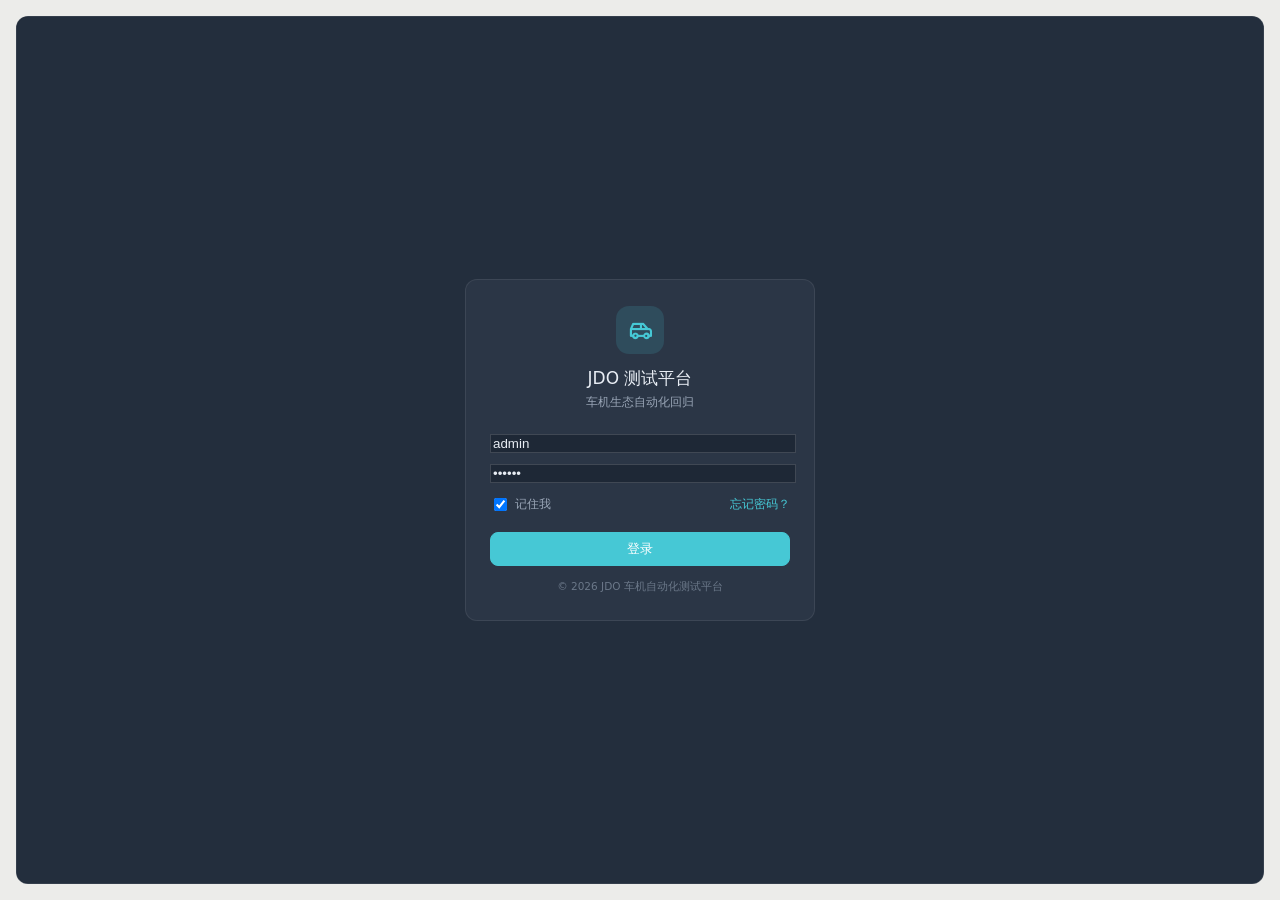
==== frontend/index.html @ 659770c1 "JDO 车机自动化测试平台：多框架适配 + 真机执行 + Allure 报告 - 平台：FastAPI+SQLite 三层后端 + 免构建分层静态前端（11 模块，交互对齐设计原型） - 手工用例库：" ====
<!DOCTYPE html>
<!--
  JDO 车机自动化测试平台 · 前端外壳
  ─ 免构建静态工程：改完刷新即生效，无 node/打包依赖
  ─ DOM 结构与 doc/原型-交互版.html 完全一致，保证观感/交互对齐
  ─ 分层：css/(设计token+组件样式) · js/(api/store/ui/theme/router) · js/views/(每模块一文件)
  ─ 图标与图表库已本地化到 vendor/（台架内网无外网也可用）
-->
<html lang="zh-CN">
<head>
<meta charset="utf-8">
<meta name="viewport" content="width=device-width, initial-scale=1">
<title>JDO 车机自动化测试平台</title>
<link rel="stylesheet" href="vendor/tabler-icons.min.css">
<link rel="stylesheet" href="css/tokens.css">
<link rel="stylesheet" href="css/components.css">
<script src="vendor/chart.umd.min.js"></script>
</head>
<body>
<!-- .jdo 上的内联变量 = 默认「柔和」深色主题（与原型一致），主题切换由 js/theme.js 管理 -->
<div class="jdo" style="--color-background-primary:#2b3646; --color-background-secondary:#323e4f; --color-background-tertiary:#1e2836; --color-text-primary:#e8edf4; --color-text-secondary:#98a4b5; --color-text-tertiary:#6b7889; --color-border-tertiary:rgba(255,255,255,0.08); --color-border-secondary:rgba(255,255,255,0.15); --color-text-info:#46c8d5; --color-background-info:rgba(70,200,213,0.15); --color-border-info:rgba(70,200,213,0.5); --color-text-success:#4dd497; --color-background-success:rgba(77,212,151,0.16); --color-text-danger:#ef7088; --color-background-danger:rgba(239,112,136,0.16); --color-text-warning:#e6b25f; --color-background-warning:rgba(230,178,95,0.16);">
<h2 class="sr-only">JDO 车机自动化测试平台。</h2>

<!-- 平台主框架：侧边栏 + 主区（顶部栏 + 内容）。主题切换已并入顶栏右侧。 -->
<div id="frame" style="position:relative; display: flex; background: #232e3d; border: 0.5px solid var(--color-border-tertiary); border-radius: var(--border-radius-lg); overflow: hidden; flex: 1; min-height: 0;">
  <div id="sidebar" style="width: 158px; flex-shrink: 0; border-right: 0.5px solid var(--color-border-tertiary); background: #1b2431; display:flex; flex-direction:column;">
    <div style="padding: 12px 13px; border-bottom: 0.5px solid var(--color-border-tertiary);">
      <div style="display:flex;align-items:center;gap:8px;font-weight:500;font-size:13px;color:var(--color-text-primary);"><span style="width:24px;height:24px;border-radius:7px;background:var(--color-background-info);color:var(--color-text-info);display:flex;align-items:center;justify-content:center;"><i class="ti ti-car" style="font-size: 15px;" aria-hidden="true"></i></span>JDO 测试平台</div>
      <div style="font-size:10.5px;color:var(--color-text-tertiary);margin-top:5px;padding-left:32px;">车机生态自动化回归</div>
    </div>
    <div id="side" style="padding: 6px 8px 12px; flex:1; min-height:0; overflow-y:auto;"></div>
    <!-- 侧栏底部用户区：登录成功后由 js 更新姓名/角色/头像首字 -->
    <div id="userbox" style="border-top:0.5px solid var(--color-border-tertiary);padding:9px 11px;display:flex;align-items:center;gap:8px;">
      <span id="userAvatar" style="width:26px;height:26px;border-radius:50%;background:var(--color-background-info);color:var(--color-text-info);display:flex;align-items:center;justify-content:center;font-size:12px;font-weight:500;flex-shrink:0;">张</span>
      <div style="flex:1;min-width:0;line-height:1.25;"><div id="userName" style="font-size:12px;color:var(--color-text-primary);">张三</div><div id="userRole" style="font-size:10.5px;color:var(--color-text-tertiary);">管理员</div></div>
      <button id="logoutBtn" class="iconbtn" title="退出登录" aria-label="退出登录" style="width:24px;height:24px;"><i class="ti ti-logout" aria-hidden="true"></i></button>
    </div>
  </div>
  <div id="main" style="flex:1;min-width:0;display:flex;flex-direction:column;">
    <div id="topbar" style="display:flex;align-items:center;justify-content:space-between;gap:10px;padding:11px 16px;border-bottom:0.5px solid var(--color-border-tertiary);">
      <div id="crumb" style="font-size:13px;"></div>
      <div style="display:flex;align-items:center;gap:13px;">
        <span style="display:inline-flex;align-items:center;gap:6px;font-size:12px;color:var(--color-text-secondary);"><span id="svcDot" style="width:7px;height:7px;border-radius:50%;background:var(--color-text-success);display:inline-block;"></span><span id="svcText">服务正常</span> · <span id="svcTime" style="font-family:var(--font-mono);font-size:11.5px;"></span></span>
        <!-- 主题切换：由页头独立行移入顶栏右侧（省出一行高度） -->
        <span style="display:inline-flex;align-items:center;gap:7px;padding-left:13px;border-left:0.5px solid var(--color-border-tertiary);"><span style="font-size:12px;color:var(--color-text-secondary);">主题</span><span id="themebar" style="display:inline-flex;gap:4px;"></span></span>
      </div>
    </div>
    <div id="content" style="flex:1;min-width:0;min-height:0;overflow-y:auto;padding:18px 18px 22px;"></div>
  </div>
</div>
</div>

<script type="module" src="js/main.js"></script>
</body>
</html>
---- frontend/css/tokens.css ----
/* 设计变量（与原型一致）
   :root 为「原版」浅色主题的基础值；「柔和」深色主题通过 js/theme.js
   在 .jdo 元素上覆写同名变量实现（切回原版 = 移除覆写）。 */
:root{
  --color-background-primary:#ffffff; --color-background-secondary:#f4f4f2; --color-background-tertiary:#ececea;
  --color-text-primary:#1d1d1f; --color-text-secondary:#6e6e73; --color-text-tertiary:#9a9aa0;
  --color-border-tertiary:rgba(0,0,0,.10); --color-border-secondary:rgba(0,0,0,.18); --color-border-info:rgba(14,116,144,.5);
  --color-text-info:#0e7490; --color-background-info:rgba(14,116,144,.10);
  --color-text-success:#15803d; --color-background-success:rgba(21,128,61,.12);
  --color-text-danger:#b91c1c; --color-background-danger:rgba(185,28,28,.10);
  --color-text-warning:#a16207; --color-background-warning:rgba(161,98,7,.12);
  --border-radius-md:8px; --border-radius-lg:12px; --border-radius-xl:16px;
  --font-mono:ui-monospace,Consolas,"Courier New",monospace; --font-sans:system-ui,"Microsoft YaHei",sans-serif;
}
/* 整页布局：锁定视口高度、禁止整页滚动 —— 框架尺寸恒定，长内容在内容区内部滚动
   （原型是内嵌小组件外框随内容伸缩，全屏平台改为标准管理后台行为，切页不跳动） */
body{margin:0;padding:16px;height:100vh;box-sizing:border-box;overflow:hidden;background:var(--color-background-tertiary);font-family:var(--font-sans)}
.jdo{height:100%;display:flex;flex-direction:column;}
.sr-only{position:absolute;width:1px;height:1px;overflow:hidden;clip:rect(0,0,0,0)}
---- frontend/css/components.css ----
/* 通用组件样式（原样迁移自原型，类名/数值勿改 —— 对齐原型观感的基准） */

/* 侧边栏：分组标签 + 导航按钮 */
.jdo .glab{font-size:11px;color:var(--color-text-tertiary);padding:10px 10px 4px;letter-spacing:0.04em;}
.jdo .sbtn{display:flex;align-items:center;gap:8px;font-size:12.5px;padding:7px 10px;border-radius:var(--border-radius-md);cursor:pointer;color:var(--color-text-secondary);border:none;background:transparent;text-align:left;width:100%;}
.jdo .sbtn:hover{background:var(--color-background-secondary);color:var(--color-text-primary);}
.jdo .sbtn.active{background:var(--color-background-info);color:var(--color-text-info);font-weight:500;}

/* 主题切换小按钮 */
.jdo .tbtn{font-size:11.5px;padding:4px 11px;border-radius:var(--border-radius-md);border:0.5px solid var(--color-border-secondary);background:transparent;color:var(--color-text-secondary);cursor:pointer;}
.jdo .tbtn.active{background:var(--color-background-info);color:var(--color-text-info);border-color:var(--color-border-info);}

/* 页头（标题 + 副标题 + 右侧动作区） */
.jdo .phead{display:flex;align-items:flex-end;justify-content:space-between;gap:10px;padding-bottom:11px;margin-bottom:13px;border-bottom:0.5px solid var(--color-border-tertiary);}
.jdo .ptitle{font-size:16px;font-weight:500;color:var(--color-text-primary);}
.jdo .psub{font-size:12px;color:var(--color-text-secondary);margin-top:3px;}

/* 数据表格 */
.jdo .tbl{width:100%;border-collapse:collapse;font-size:12.5px;color:var(--color-text-primary);}
.jdo .tbl th{text-align:left;font-weight:500;color:var(--color-text-secondary);padding:8px 7px;border-bottom:0.5px solid var(--color-border-tertiary);}
.jdo .tbl td{padding:8px 7px;border-bottom:0.5px solid var(--color-border-tertiary);}
.jdo .tbl tbody tr.hov:hover{background:var(--color-background-secondary);}

/* 状态徽标：ok=通过 fail=失败 run=执行中 mut=中性 info=信息 */
.jdo .badge{font-size:11px;padding:2px 8px;border-radius:var(--border-radius-md);white-space:nowrap;}
.jdo .b-ok{background:var(--color-background-success);color:var(--color-text-success);}
.jdo .b-fail{background:var(--color-background-danger);color:var(--color-text-danger);}
.jdo .b-run{background:var(--color-background-warning);color:var(--color-text-warning);}
.jdo .b-mut{background:var(--color-background-secondary);color:var(--color-text-secondary);border:0.5px solid var(--color-border-tertiary);}
.jdo .b-info{background:var(--color-background-info);color:var(--color-text-info);}

/* 卡片 / 指标卡 */
.jdo .card{background:var(--color-background-primary);border:0.5px solid var(--color-border-tertiary);border-radius:var(--border-radius-lg);padding:13px 15px;}
.jdo .mcard{background:var(--color-background-secondary);border:0.5px solid var(--color-border-tertiary);border-radius:var(--border-radius-md);padding:12px 13px;}
.jdo .mlab{font-size:11px;color:var(--color-text-secondary);letter-spacing:0.04em;}
.jdo .mnum{font-size:22px;font-weight:500;margin-top:6px;color:var(--color-text-primary);}

/* 常用文字 / 链接 / 统计 chip */
.jdo .sub{font-size:12px;color:var(--color-text-secondary);}
.jdo .lnk{color:var(--color-text-info);cursor:pointer;}
.jdo .mdlab{font-size:11px;color:var(--color-text-secondary);letter-spacing:0.03em;}
.jdo .chip{background:var(--color-background-secondary);border-radius:7px;padding:5px 10px;font-size:11.5px;color:var(--color-text-secondary);}
.jdo .chip b{font-weight:500;color:var(--color-text-primary);margin-left:3px;}

/* 图标按钮 / 主按钮 / 次按钮 */
.jdo .iconbtn{border:0.5px solid var(--color-border-secondary);background:transparent;border-radius:var(--border-radius-md);width:28px;height:26px;cursor:pointer;color:var(--color-text-secondary);font-size:14px;display:inline-flex;align-items:center;justify-content:center;padding:0;}
.jdo .iconbtn:hover{background:var(--color-background-secondary);color:var(--color-text-primary);}
.jdo input,.jdo select,.jdo textarea{background:var(--color-background-tertiary);color:var(--color-text-primary);border:0.5px solid var(--color-border-secondary);}
.jdo .pbtn{background:var(--color-text-info);color:#fff;border:1px solid var(--color-text-info);font-weight:500;border-radius:var(--border-radius-md);padding:7px 13px;cursor:pointer;}
.jdo .pbtn:hover{filter:brightness(1.08);}
.jdo .pbtn:disabled{opacity:.55;cursor:not-allowed;}
.jdo .gbtn{background:transparent;color:var(--color-text-secondary);border:0.5px solid var(--color-border-secondary);border-radius:var(--border-radius-md);padding:7px 13px;cursor:pointer;}
.jdo .gbtn:hover{background:var(--color-background-secondary);color:var(--color-text-primary);}

/* 滚动条：跟随主题的细滚动条（Windows 原生滚动条在深色界面过亮过宽） */
.jdo ::-webkit-scrollbar{width:8px;height:8px;}
.jdo ::-webkit-scrollbar-track{background:transparent;}
.jdo ::-webkit-scrollbar-thumb{background:var(--color-border-secondary);border-radius:4px;}
.jdo ::-webkit-scrollbar-thumb:hover{background:var(--color-text-tertiary);}
.jdo *{scrollbar-width:thin;scrollbar-color:var(--color-border-secondary) transparent;}

/* 开关（定时调度启停） */
.jdo .sw{position:relative;width:34px;height:19px;border-radius:10px;background:var(--color-border-secondary);cursor:pointer;display:inline-block;vertical-align:middle;}
.jdo .sw.on{background:var(--color-text-success);}
.jdo .sw::after{content:'';position:absolute;top:2px;left:2px;width:15px;height:15px;border-radius:50%;background:#fff;}
.jdo .sw.on::after{left:17px;}
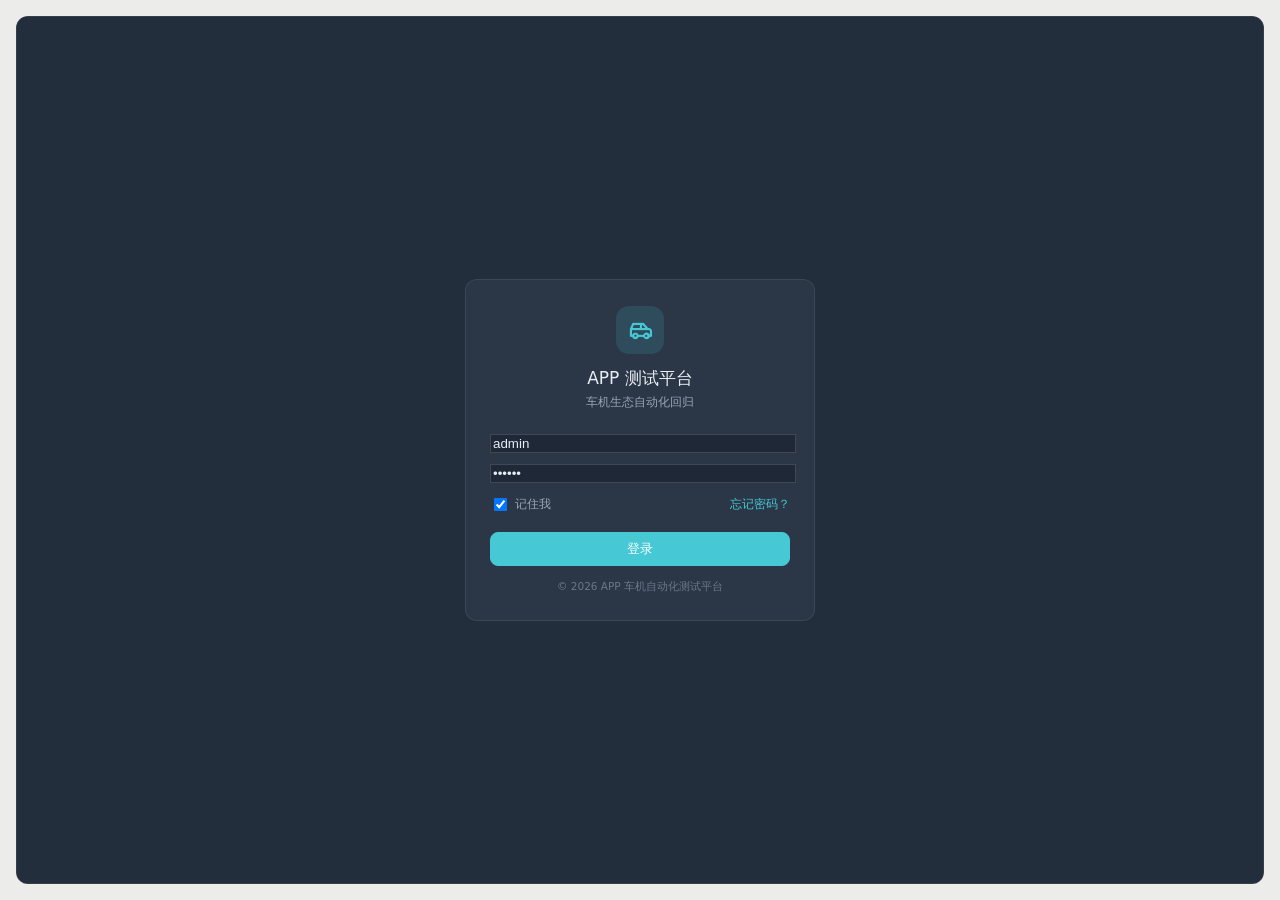
==== commit ebe0049d: "报告删除 + favicon/图标tofu兜底 + 品牌改名 APP 测试平台 - 测试报告删除：DELETE /api/reports/{id}（主记录+用例明细+Allure 产物目录，   与预" ====
--- a/frontend/index.html
+++ b/frontend/index.html
@@ -10,7 +10,23 @@
 <head>
 <meta charset="utf-8">
 <meta name="viewport" content="width=device-width, initial-scale=1">
-<title>JDO 车机自动化测试平台</title>
+<title>APP 车机自动化测试平台</title>
+<link rel="icon" type="image/svg+xml" href="favicon.svg">
+<!-- 图标字体预加载：不等 CSS 解析完再排队，首屏图标即刻可用（URL 须与 CSS 内 @font-face 完全一致；
+     字体请求走 CORS 模式，同源也必须带 crossorigin，否则会重复下载） -->
+<link rel="preload" href="vendor/fonts/tabler-icons.woff2?v3.5.0" as="font" type="font/woff2" crossorigin>
+<script>
+/* 图标字体就绪前隐藏 .ti 字形：字体没到时后备字体会把图标码位画成「方框叉」（tofu）。
+   就绪（或 3s 超时兜底）即恢复 —— 首次访问慢网络下图标"晚一点出现"但绝不显示乱码框。 */
+document.documentElement.classList.add('icons-loading');
+(function () {
+  var done = function () { document.documentElement.classList.remove('icons-loading'); };
+  if (document.fonts && document.fonts.load) {
+    document.fonts.load('12px tabler-icons').then(done, done);
+  }
+  setTimeout(done, 3000);
+})();
+</script>
 <link rel="stylesheet" href="vendor/tabler-icons.min.css">
 <link rel="stylesheet" href="css/tokens.css">
 <link rel="stylesheet" href="css/components.css">
@@ -19,13 +35,13 @@
 <body>
 <!-- .jdo 上的内联变量 = 默认「柔和」深色主题（与原型一致），主题切换由 js/theme.js 管理 -->
 <div class="jdo" style="--color-background-primary:#2b3646; --color-background-secondary:#323e4f; --color-background-tertiary:#1e2836; --color-text-primary:#e8edf4; --color-text-secondary:#98a4b5; --color-text-tertiary:#6b7889; --color-border-tertiary:rgba(255,255,255,0.08); --color-border-secondary:rgba(255,255,255,0.15); --color-text-info:#46c8d5; --color-background-info:rgba(70,200,213,0.15); --color-border-info:rgba(70,200,213,0.5); --color-text-success:#4dd497; --color-background-success:rgba(77,212,151,0.16); --color-text-danger:#ef7088; --color-background-danger:rgba(239,112,136,0.16); --color-text-warning:#e6b25f; --color-background-warning:rgba(230,178,95,0.16);">
-<h2 class="sr-only">JDO 车机自动化测试平台。</h2>
+<h2 class="sr-only">APP 车机自动化测试平台。</h2>
 
 <!-- 平台主框架：侧边栏 + 主区（顶部栏 + 内容）。主题切换已并入顶栏右侧。 -->
 <div id="frame" style="position:relative; display: flex; background: #232e3d; border: 0.5px solid var(--color-border-tertiary); border-radius: var(--border-radius-lg); overflow: hidden; flex: 1; min-height: 0;">
   <div id="sidebar" style="width: 158px; flex-shrink: 0; border-right: 0.5px solid var(--color-border-tertiary); background: #1b2431; display:flex; flex-direction:column;">
     <div style="padding: 12px 13px; border-bottom: 0.5px solid var(--color-border-tertiary);">
-      <div style="display:flex;align-items:center;gap:8px;font-weight:500;font-size:13px;color:var(--color-text-primary);"><span style="width:24px;height:24px;border-radius:7px;background:var(--color-background-info);color:var(--color-text-info);display:flex;align-items:center;justify-content:center;"><i class="ti ti-car" style="font-size: 15px;" aria-hidden="true"></i></span>JDO 测试平台</div>
+      <div style="display:flex;align-items:center;gap:8px;font-weight:500;font-size:13px;color:var(--color-text-primary);"><span style="width:24px;height:24px;border-radius:7px;background:var(--color-background-info);color:var(--color-text-info);display:flex;align-items:center;justify-content:center;"><i class="ti ti-car" style="font-size: 15px;" aria-hidden="true"></i></span>APP 测试平台</div>
       <div style="font-size:10.5px;color:var(--color-text-tertiary);margin-top:5px;padding-left:32px;">车机生态自动化回归</div>
     </div>
     <div id="side" style="padding: 6px 8px 12px; flex:1; min-height:0; overflow-y:auto;"></div>
--- a/frontend/css/components.css
+++ b/frontend/css/components.css
@@ -64,3 +64,7 @@
 .jdo .sw.on{background:var(--color-text-success);}
 .jdo .sw::after{content:'';position:absolute;top:2px;left:2px;width:15px;height:15px;border-radius:50%;background:#fff;}
 .jdo .sw.on::after{left:17px;}
+
+/* 图标字体未就绪时隐藏字形（否则后备字体把图标码位画成「方框叉」tofu）；
+   visibility 隐藏保留占位尺寸，字体就绪/3s 超时后由 index.html 内联脚本摘除类名 */
+.icons-loading .ti{visibility:hidden;}
